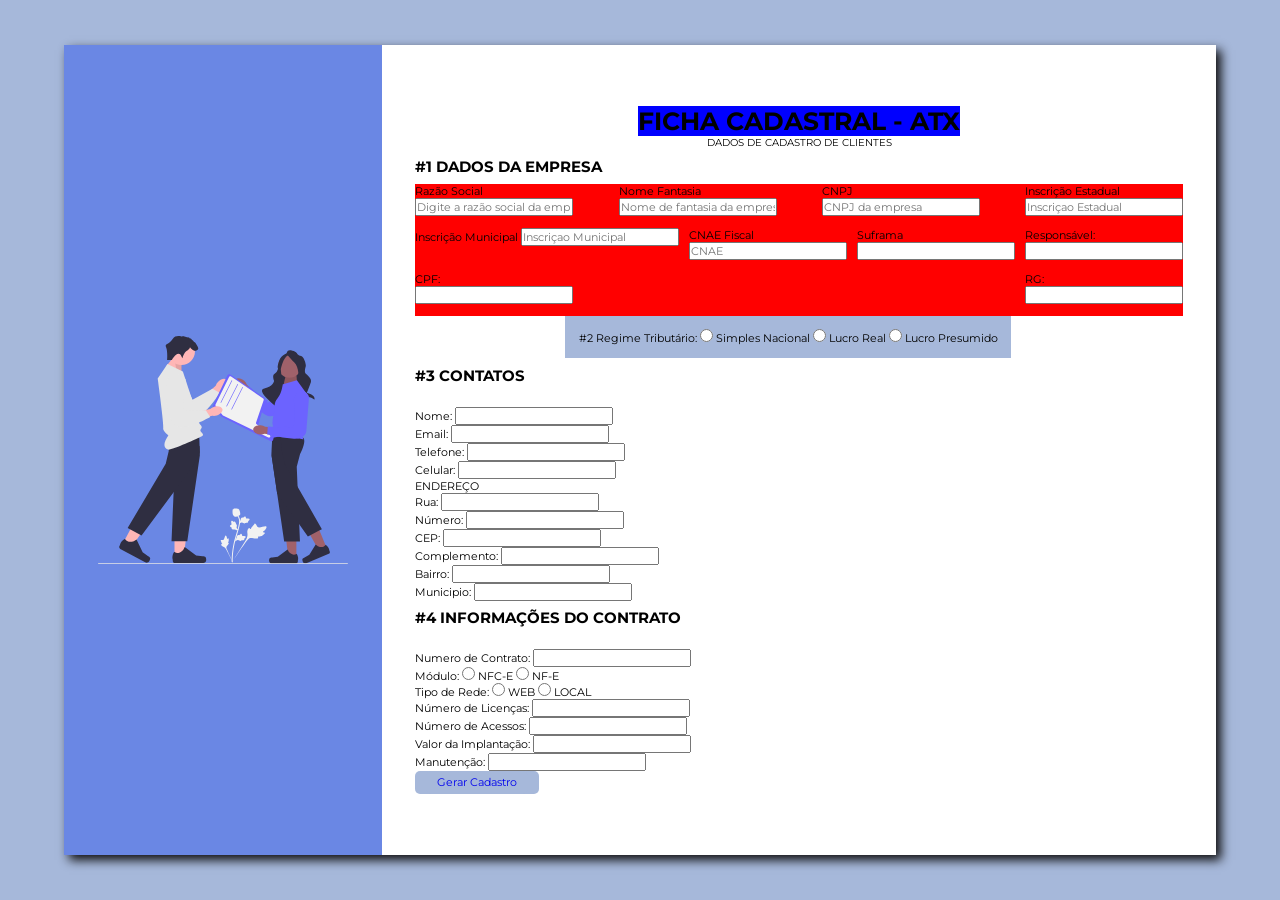
==== fichacadastral.html @ 081ea6ef "Correção Inserção de DIVS em cada input-box" ====
<!DOCTYPE html>
<html lang="pt-br">

<head>

    <!--METADADOS-->
    <meta charset="UTF-8">
    <meta http-equiv="X-UA-Compatible" content="IE=edge">
    <meta name="viewport" content="width=device-width, initial-scale=1.0">

    <!--TITULO DA PAGINA | ABA-->
    <title>Ficha Cadastral</title>

    <!--LINK DE CONEXÃO CSS-->
    <link rel="stylesheet" href="style.css">

</head>

<body>

    <div class="container">
        <div class="form-img">
            <img src="./img/undraw_sharing_knowledge_03vp.svg" alt="ATX FICHA">
        </div>

        <div class="form">
            <div class="title-form">
                <h1 class="title-form">FICHA CADASTRAL - ATX </h1>
                <p>DADOS DE CADASTRO DE CLIENTES</p>
            </div>

            <form action="#">
                <div class="input-geral">
                    <!-- #1 CLASSE CONTEINER DE DADOS DA EMPRESA #1-->
                    <topico class="categoria">#1 DADOS DA EMPRESA</topico>
                        
                        <div class="input-group">
                            <div class="input-box"> 
                            <label>Razão Social</label>
                            <input type="text" name="empresa" id="empresa" placeholder="Digite a razão social da empresa">
                        </div>
                        <div class="input-box">
                            <label>Nome Fantasia</label>
                            <input type="text" name="fantasia" id="fantasia" placeholder="Nome de fantasia da empresa">
                        </div>
                        <div class="input-box">
                            <label>CNPJ</label>
                            <input type="number" name="cnpj" id="cnpj" placeholder="CNPJ da empresa">
                        </div>
                        <div class="input-box">
                            <label>Inscrição Estadual</label>
                            <input type="number" name="ie" id="ie" placeholder="Inscriçao Estadual">
                        </div>
                        <div class="input-box">
                            <label>Inscrição Municipal</labe>
                            <input type="number" name="im" id="im" placeholder="Inscriçao Municipal">
                        </div>
                        <div class="input-box">
                            <label>CNAE Fiscal</label>
                            <input type="number" name="cnae" id="cnae" placeholder="CNAE">
                        </div>
                        <div class="input-box">
                            <label>Suframa</label>
                            <input type="number" name="suframa" id="Suframa">
                        </div>
                        <div class="input-box">
                            <label>Responsável:</label>
                            <input type="text" name="responsavel" id="Responsavel">
                        </div>
                        <div class="input-box">
                            <label>CPF:</label>
                            <input type="number" name="cpf" id="cpf">
                        </div>
                        <div class="input-box">
                            <label>RG:</label>
                            <input type="number" id="rg">
                        </div>
                                                            
                    </div>
                    <!--#2 CLASSE CONTEINER DE REGIME TRIBUTARIO #2-->
                    <div class="input-radio">
                        
                        <label>#2 Regime Tributário:</label>
                        <input type="radio" name="regime" value="SimplesNacional"> Simples Nacional
                        <input type="radio" name="regime" value="LucroReal"> Lucro Real
                        <input type="radio" name="regime" value="LucroPresumido"> Lucro Presumido    
                    </div>
                    <!--#3 CLASSE CONTEINER DE CONTATOS #3 -->    
                    <div class="input-contact">

                        <topico class="categoria">#3 CONTATOS</topico> <br>
                        
                        <div class="input-contact-box">
                            <label>Nome:</label>
                            <input type="text" name="nomeresponsavel" id="">
                        </div>
                        <div class="input-contact-box">
                            <label>Email:</label>
                            <input type="email" name="emailresponsavel" id="">
                        </div>
                        <div class="input-contact-box">
                            <label>Telefone:</label>
                            <input type="tel" name="telefone" id="">
                        </div>
                        <div class="input-contact-box">
                            <label>Celular:</label>
                            <input type="tel" name="celular" id="">
                        </div>
                        <topico>ENDEREÇO</topico> <br>

                        <div class="input-contact-box">
                            <label>Rua:</label>
                            <input type="text" name="rua" id="">
                        </div>
                        <div class="input-contact-box">
                            <label>Número:</label>
                            <input type="text" name="numeroend" id="">
                        </div>
                        <div class="input-contact-box">
                            <label>CEP:</label>
                            <input type="text" name="CEP" id="">
                        </div>
                        <div class="input-contact-box">
                            <label>Complemento:</label>
                            <input type="text" name="complemento" id="">
                        </div>
                        <div class="input-contact-box">
                            <label>Bairro:</label>
                            <input type="text" name="bairro" id="">
                        </div>
                        <div class="input-contact-box">
                            <label>Municipio:</label>
                            <input type="text" name="complemento" id="">
                        </div>


                    </div>
                
                    <div class="input-contract"> <!-- #4 CLASSE CONTEINER INFORMAÇÃO DO CONTRATO #4-->
                        <topico class="categoria"> #4 INFORMAÇÕES DO CONTRATO </topico> <br>

                        <label>Numero de Contrato:</label>
                        <input type="text" name="rua" id=""> <br>
                        <label>Módulo:</label>
                        <input type="radio" name="numeroend" id=""> NFC-E
                        <input type="radio" name="numeroend" id=""> NF-E <br>

                        <label>Tipo de Rede:</label>
                        <input type="radio" name="numeroend" id=""> WEB
                        <input type="radio" name="numeroend" id=""> LOCAL <br>

                        <label>Número de Licenças:</label>
                        <input type="number" name="qtlicenca" id=""> <br>

                        <label>Número de Acessos:</label>
                        <input type="number" name="qtacessos" id=""> <br>
                        <label>Valor da Implantação:</label>
                        <input type="text" name="valordaimplantacao"> <br>
                        <label>Manutenção:</label>
                        <input type="text" name="Manutenção">

                    </div>



            </form>
            <div class="button">
                <button><a href="#">Gerar Cadastro</a></button>
            </div>


    </div>




    </div> <!--fim-da-div-container-->



</body>

</html>
---- style.css ----
@import url('https://fonts.googleapis.com/css2?family=Montserrat:wght@300;400;500&display=swap');

/*ESCOPO GLOBAL*/
*{ 
    padding: 0;
    margin: 0;
    /*box-sizing: border-box;*/
    font-family: Montserrat, sans-serif;
    font-size: 11px;

}
/*Corpo body*/
body{
    width: 100%;
    height: 100vh;
    justify-content: center;
    display: flex;
    align-items: center;
    background-color: rgb(166, 184, 218);
    }

/*Bloco do Formulario*/
.container{
    width: 90%;
    height: 90vh;
    display: flex;
    box-shadow: 5px 5px 10px rgb(14, 13, 13);
        }

        /*Classe da IMAGEM DA ESQUERDA*/
.form-img{
    width: 20%;
    display: flex;
    justify-content: center;
    align-items: Center;
    background-color: #5f7ee6d7 ; 
    padding: 4rem;

}
/*IMAGEM DA ESQUERDA*/
.form-img img{
    width: 250px;
}

.form {
    width: 75%;
    display: flex;
    justify-content: center;
    align-items: center;
    flex-direction: column;
    background-color: white;
    padding: 3rem;
    }

.title-form > h1{
    font-size: 25px;
    display: dis;
    justify-content: center;
    background-color: blue;
    
    
}

.title-form > p{
    font-size: 10px;
    display: block;
    text-align:center;
}

.categoria{
    display: block;
    font-weight: bold;
    font-size: 15px; 
    padding-top: 0.7rem;
    padding-bottom: 0.7rem;
        
}

.button button, a{
    border:none;
    background-color: rgb(166, 184, 218);
    padding: 0.4rem 1rem;
    border-radius: 5px;
    cursor: pointer;
    text-decoration: none;


}
.input-group{
    display: flex;
    flex-wrap: wrap;
    justify-content: space-between;
    background-color: rgb(255, 0, 0);
}
.input-box{
    display: flex;
    flex-direction: column;
    margin-bottom: 1.1rem;
    
}

.input-data label{
    display: inline-block;
    justify-content: space-between;
    flex-direction: column;
      
}

.input-data input{
    margin: 0.2rem;
    padding: 0.3rem;
    border: none;
    border-radius: 5px;
    box-shadow: 1px 1px 4px #000000d7;
    margin-right: 3rem;
}

.input-radio {
    display: inline-block;
    margin-inline: 150px;
    padding: 1.2rem;
    
    background-color: rgb(166, 184, 218);
}

.input-contract{
    pa
}
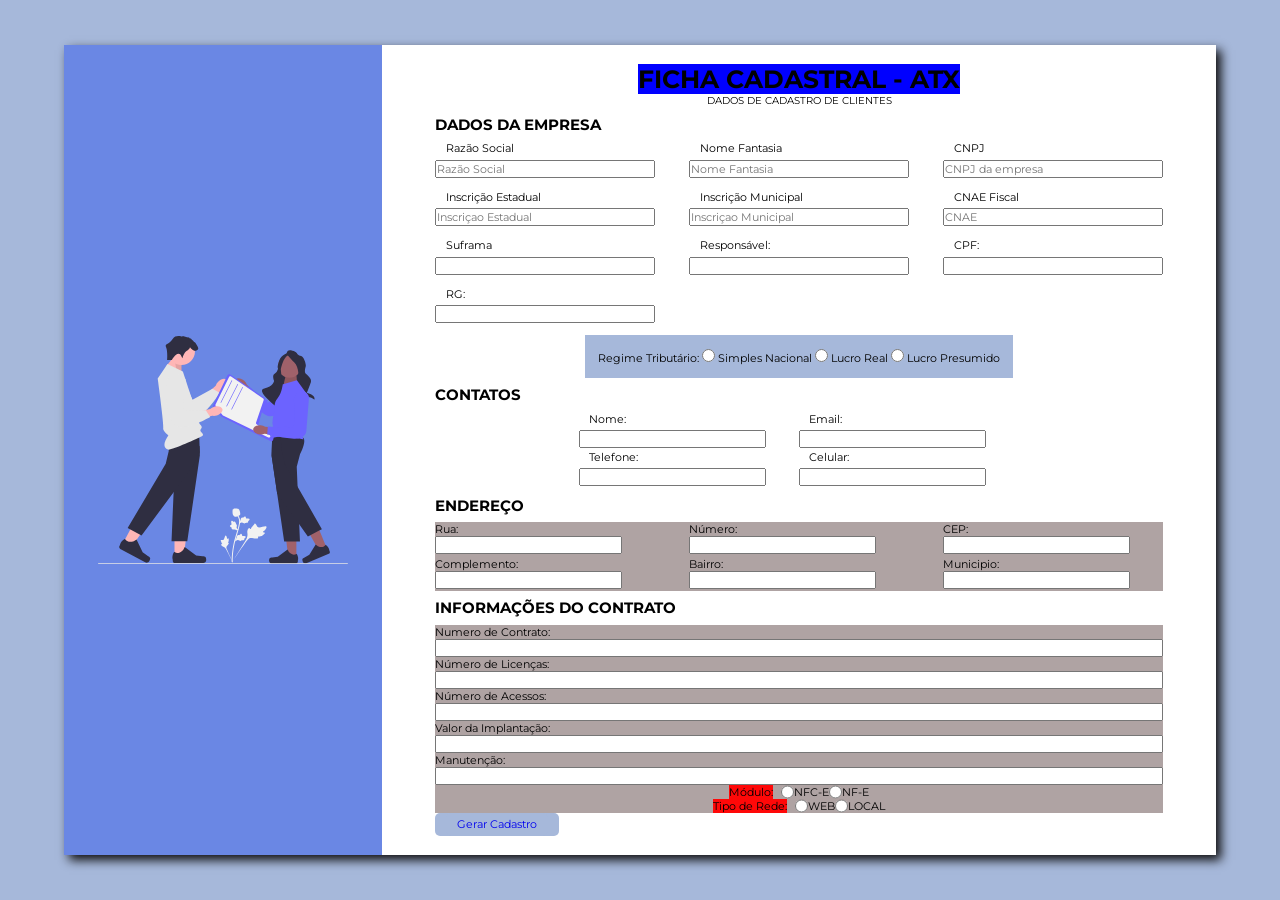
==== commit 1c17bb69: "Organização de GRID em CSS" ====
--- a/fichacadastral.html
+++ b/fichacadastral.html
@@ -17,153 +17,171 @@
 </head>
 
 <body>
-
     <div class="container">
         <div class="form-img">
             <img src="./img/undraw_sharing_knowledge_03vp.svg" alt="ATX FICHA">
         </div>
 
-        <div class="form">
+        <div class="head">
             <div class="title-form">
-                <h1 class="title-form">FICHA CADASTRAL - ATX </h1>
-                <p>DADOS DE CADASTRO DE CLIENTES</p>
-            </div>
-
-            <form action="#">
-                <div class="input-geral">
-                    <!-- #1 CLASSE CONTEINER DE DADOS DA EMPRESA #1-->
-                    <topico class="categoria">#1 DADOS DA EMPRESA</topico>
-                        
-                        <div class="input-group">
-                            <div class="input-box"> 
-                            <label>Razão Social</label>
-                            <input type="text" name="empresa" id="empresa" placeholder="Digite a razão social da empresa">
-                        </div>
-                        <div class="input-box">
-                            <label>Nome Fantasia</label>
-                            <input type="text" name="fantasia" id="fantasia" placeholder="Nome de fantasia da empresa">
-                        </div>
-                        <div class="input-box">
-                            <label>CNPJ</label>
-                            <input type="number" name="cnpj" id="cnpj" placeholder="CNPJ da empresa">
-                        </div>
-                        <div class="input-box">
-                            <label>Inscrição Estadual</label>
-                            <input type="number" name="ie" id="ie" placeholder="Inscriçao Estadual">
-                        </div>
-                        <div class="input-box">
-                            <label>Inscrição Municipal</labe>
-                            <input type="number" name="im" id="im" placeholder="Inscriçao Municipal">
-                        </div>
-                        <div class="input-box">
-                            <label>CNAE Fiscal</label>
-                            <input type="number" name="cnae" id="cnae" placeholder="CNAE">
-                        </div>
-                        <div class="input-box">
-                            <label>Suframa</label>
-                            <input type="number" name="suframa" id="Suframa">
-                        </div>
-                        <div class="input-box">
-                            <label>Responsável:</label>
-                            <input type="text" name="responsavel" id="Responsavel">
-                        </div>
-                        <div class="input-box">
-                            <label>CPF:</label>
-                            <input type="number" name="cpf" id="cpf">
-                        </div>
-                        <div class="input-box">
-                            <label>RG:</label>
-                            <input type="number" id="rg">
-                        </div>
-                                                            
-                    </div>
-                    <!--#2 CLASSE CONTEINER DE REGIME TRIBUTARIO #2-->
-                    <div class="input-radio">
-                        
-                        <label>#2 Regime Tributário:</label>
-                        <input type="radio" name="regime" value="SimplesNacional"> Simples Nacional
-                        <input type="radio" name="regime" value="LucroReal"> Lucro Real
-                        <input type="radio" name="regime" value="LucroPresumido"> Lucro Presumido    
-                    </div>
-                    <!--#3 CLASSE CONTEINER DE CONTATOS #3 -->    
-                    <div class="input-contact">
-
-                        <topico class="categoria">#3 CONTATOS</topico> <br>
-                        
-                        <div class="input-contact-box">
-                            <label>Nome:</label>
-                            <input type="text" name="nomeresponsavel" id="">
-                        </div>
-                        <div class="input-contact-box">
-                            <label>Email:</label>
-                            <input type="email" name="emailresponsavel" id="">
-                        </div>
-                        <div class="input-contact-box">
-                            <label>Telefone:</label>
-                            <input type="tel" name="telefone" id="">
-                        </div>
-                        <div class="input-contact-box">
-                            <label>Celular:</label>
-                            <input type="tel" name="celular" id="">
-                        </div>
-                        <topico>ENDEREÇO</topico> <br>
-
+            <h1 class="title-form">FICHA CADASTRAL - ATX </h1>
+            <p>DADOS DE CADASTRO DE CLIENTES</p>
+        </div>
+
+        <form action="#">
+            <div class="input-geral">
+                <!-- #1 CLASSE CONTEINER DE DADOS DA EMPRESA #1-->
+                <topico class="categoria">DADOS DA EMPRESA</topico>
+                    
+                <div class="input-group">
+
+                    <div class="input-box"> 
+                        <label>Razão Social</label>
+                        <input type="text" name="empresa" id="empresa" placeholder="Razão Social">
+                    </div>
+                    <div class="input-box">
+                        <label>Nome Fantasia</label>
+                        <input type="text" name="fantasia" id="fantasia" placeholder="Nome Fantasia">
+                    </div>
+                    <div class="input-box">
+                        <label>CNPJ</label>
+                        <input type="number" name="cnpj" id="cnpj" placeholder="CNPJ da empresa">
+                    </div>
+                    <div class="input-box">
+                        <label>Inscrição Estadual</label>
+                        <input type="number" name="ie" id="ie" placeholder="Inscriçao Estadual">
+                    </div>
+                    <div class="input-box">
+                        <label>Inscrição Municipal</label>
+                        <input type="number" name="im" id="im" placeholder="Inscriçao Municipal">
+                    </div>
+                    <div class="input-box">
+                        <label>CNAE Fiscal</label>
+                        <input type="number" name="cnae" id="cnae" placeholder="CNAE">
+                    </div>
+                    <div class="input-box">
+                        <label>Suframa</label>
+                        <input type="number" name="suframa" id="Suframa">
+                    </div>
+                    <div class="input-box">
+                        <label>Responsável:</label>
+                        <input type="text" name="responsavel" id="Responsavel">
+                    </div>
+                    <div class="input-box">
+                        <label>CPF:</label>
+                        <input type="number" name="cpf" id="cpf">
+                    </div>
+                    <div class="input-box">
+                        <label>RG:</label>
+                        <input type="number" id="rg">
+                    </div>
+                                                        
+                </div>
+                <!--#2 CLASSE CONTEINER DE REGIME TRIBUTARIO #2-->
+                <div class="input-radio">
+                    
+                    <label>Regime Tributário:</label>
+                    <input type="radio" name="regime" value="SimplesNacional"> Simples Nacional
+                    <input type="radio" name="regime" value="LucroReal"> Lucro Real
+                    <input type="radio" name="regime" value="LucroPresumido"> Lucro Presumido    
+                </div>
+                <!--#3 CLASSE CONTEINER DE CONTATOS #3 -->    
+
+                <div class="categoria">CONTATOS</div>
+                <div class="input-contact">
+
+                    <div class="input-contact-box">
+                        <label>Nome:</label>
+                        <input type="text" name="nomeresponsavel" id="">
+                    </div>
+                    <div class="input-contact-box">
+                        <label>Email:</label>
+                        <input type="email" name="emailresponsavel" id="">
+                    </div>
+                    <div class="input-contact-box">
+                        <label>Telefone:</label>
+                        <input type="tel" name="telefone" id="">
+                    </div>
+                    <div class="input-contact-box">
+                        <label>Celular:</label>
+                        <input type="tel" name="celular" id="">
+                    </div>
+                </div>
+
+                <div class="categoria">ENDEREÇO</div>
+
+                    <div class="input-adress">
                         <div class="input-contact-box">
                             <label>Rua:</label>
                             <input type="text" name="rua" id="">
-                        </div>
+                    </div>
                         <div class="input-contact-box">
                             <label>Número:</label>
                             <input type="text" name="numeroend" id="">
-                        </div>
+                    </div>
                         <div class="input-contact-box">
                             <label>CEP:</label>
                             <input type="text" name="CEP" id="">
-                        </div>
+                    </div>
                         <div class="input-contact-box">
                             <label>Complemento:</label>
                             <input type="text" name="complemento" id="">
-                        </div>
+                    </div>
                         <div class="input-contact-box">
                             <label>Bairro:</label>
                             <input type="text" name="bairro" id="">
-                        </div>
+                    </div>
                         <div class="input-contact-box">
                             <label>Municipio:</label>
                             <input type="text" name="complemento" id="">
-                        </div>
-
-
-                    </div>
+                    </div>
+                    </div>
+
+
                 
-                    <div class="input-contract"> <!-- #4 CLASSE CONTEINER INFORMAÇÃO DO CONTRATO #4-->
-                        <topico class="categoria"> #4 INFORMAÇÕES DO CONTRATO </topico> <br>
-
+            
+                <div class="input-contract"> <!-- #4 CLASSE CONTEINER INFORMAÇÃO DO CONTRATO #4-->
+                    <topico class="categoria">INFORMAÇÕES DO CONTRATO </topico> 
+
+                    <div class="input-contract-box">
                         <label>Numero de Contrato:</label>
-                        <input type="text" name="rua" id=""> <br>
-                        <label>Módulo:</label>
+                        <input type="text" name="rua" id="">
+                    </div>
+                    
+                    <div class="input-contract-box">
+                        <label>Número de Licenças:</label>
+                        <input type="number" name="qtlicenca" id="">
+                    </div>
+
+                    <div class="input-contract-box">
+                        <div>Número de Acessos:</div>
+                        <input type="number" name="qtacessos" id="">
+                    </div>
+                    <div class="input-contract-box">
+                        <div>Valor da Implantação:</div>
+                        <input type="text" name="valordaimplantacao">
+                    </div>
+                    <div class="input-contract-box">
+                        <div>Manutenção:</div>
+                        <input type="text" name="Manutenção">
+                    </div>
+                    <div class="input-contract-box-radio">
+                        <div>Módulo:</div>
                         <input type="radio" name="numeroend" id=""> NFC-E
-                        <input type="radio" name="numeroend" id=""> NF-E <br>
-
-                        <label>Tipo de Rede:</label>
+                        <input type="radio" name="numeroend" id=""> NF-E
+                    </div>
+
+                    <div class="input-contract-box-radio">
+                        <div>Tipo de Rede:</div>
                         <input type="radio" name="numeroend" id=""> WEB
-                        <input type="radio" name="numeroend" id=""> LOCAL <br>
-
-                        <label>Número de Licenças:</label>
-                        <input type="number" name="qtlicenca" id=""> <br>
-
-                        <label>Número de Acessos:</label>
-                        <input type="number" name="qtacessos" id=""> <br>
-                        <label>Valor da Implantação:</label>
-                        <input type="text" name="valordaimplantacao"> <br>
-                        <label>Manutenção:</label>
-                        <input type="text" name="Manutenção">
-
-                    </div>
-
-
-
-            </form>
+                        <input type="radio" name="numeroend" id=""> LOCAL
+                    </div>
+
+                </div>
+
+
+
+        </form>
             <div class="button">
                 <button><a href="#">Gerar Cadastro</a></button>
             </div>
--- a/style.css
+++ b/style.css
@@ -42,7 +42,7 @@
     width: 250px;
 }
 
-.form {
+.head {
     width: 75%;
     display: flex;
     justify-content: center;
@@ -87,10 +87,11 @@
 
 }
 .input-group{
-    display: flex;
-    flex-wrap: wrap;
+    display: grid;
+    grid-template-columns: 220px 220px 220px;
+    
     justify-content: space-between;
-    background-color: rgb(255, 0, 0);
+    padding: 1 rem 0;
 }
 .input-box{
     display: flex;
@@ -99,10 +100,11 @@
     
 }
 
-.input-data label{
+.input-group label{
     display: inline-block;
-    justify-content: space-between;
-    flex-direction: column;
+    margin-left: 5%;
+    margin-bottom: 2%;
+    
       
 }
 
@@ -123,6 +125,64 @@
     background-color: rgb(166, 184, 218);
 }
 
-.input-contract{
-    pa
+.input-contact{
+    display: grid;
+    grid-template-columns: 220px 220px;
+    
+    justify-content: center;
+    padding: 1 rem 0;
+}
+
+.input-contact label{
+    display: inline-block;
+    margin-left: 5%;
+    margin-bottom: 2%;
+    }
+
+.input-contact-box{
+    display: flex;
+    flex-direction: column;
+    margin-right: 3rem;
+    margin-bottom: 0.2rem;
+}    
+
+.input-adress{
+    display: grid;
+    grid-template-columns: 220px 220px 220px;
+    justify-content: space-between;
+    background-color: rgb(175, 163, 163);
+    padding: 1 rem 0;
+
+}
+
+.input-contract-box{
+    display: grid;
+    
+    
+    background-color: rgb(175, 163, 163);
+    padding: 1 rem 0;
+}
+
+.input-contract-box-radio{
+    display: flex;
+    justify-content: center; 
+    
+    background-color: rgb(175, 163, 163);
+    
+}
+
+.input-contract-box-radio > div{
+    display: block;
+    margin-right: 8px;
+    
+    background-color: rgb(255, 8, 8);
+    
+}
+
+.input-contract-box-radio > input{
+    display: block;
+    justify-content: end;
+    
+    background-color: rgb(0, 0, 0);
+    
 }
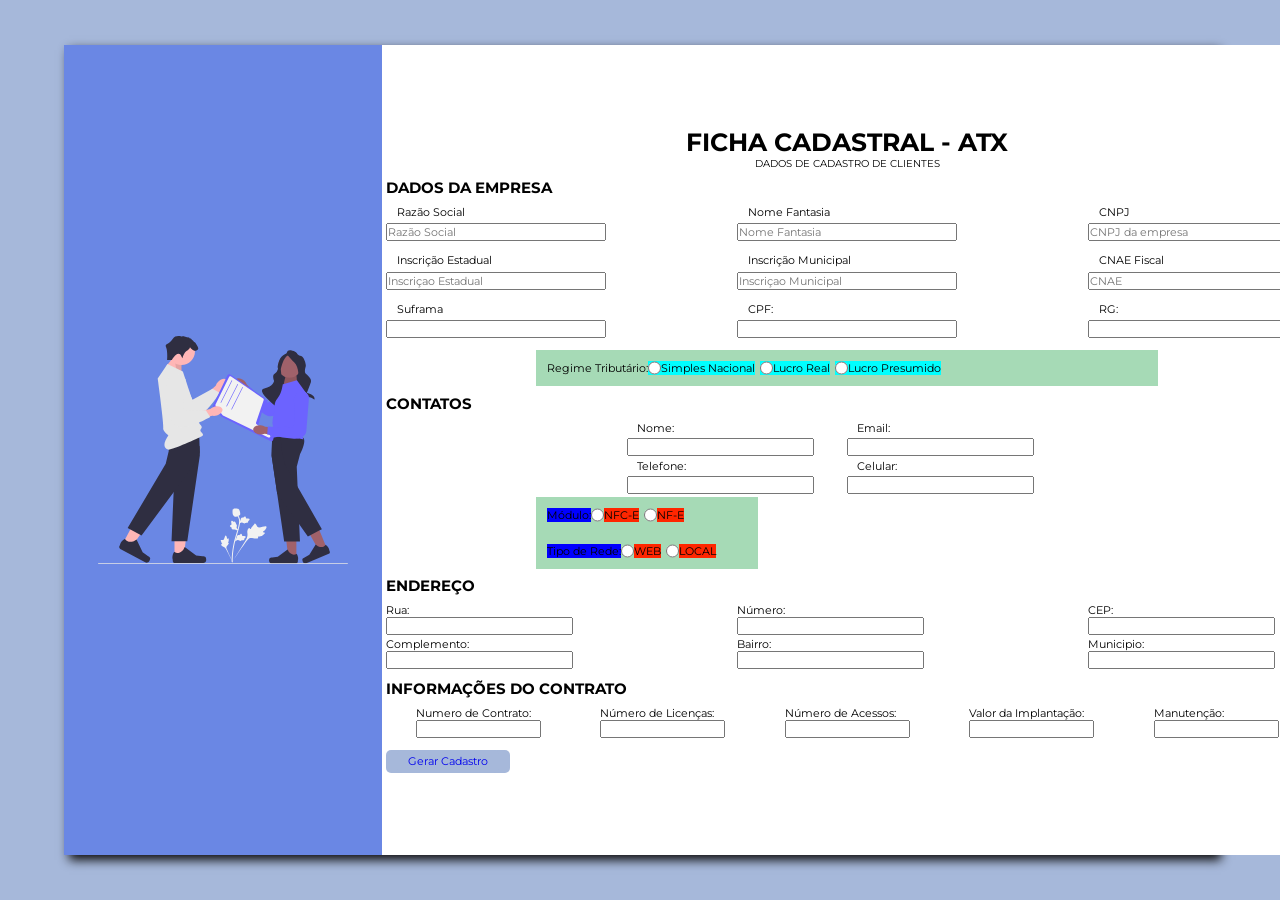
==== commit 1019dfcb: "Ajustes de RADIO" ====
--- a/fichacadastral.html
+++ b/fichacadastral.html
@@ -64,10 +64,6 @@
                         <input type="number" name="suframa" id="Suframa">
                     </div>
                     <div class="input-box">
-                        <label>Responsável:</label>
-                        <input type="text" name="responsavel" id="Responsavel">
-                    </div>
-                    <div class="input-box">
                         <label>CPF:</label>
                         <input type="number" name="cpf" id="cpf">
                     </div>
@@ -81,9 +77,15 @@
                 <div class="input-radio">
                     
                     <label>Regime Tributário:</label>
-                    <input type="radio" name="regime" value="SimplesNacional"> Simples Nacional
-                    <input type="radio" name="regime" value="LucroReal"> Lucro Real
-                    <input type="radio" name="regime" value="LucroPresumido"> Lucro Presumido    
+                    <div>
+                        <input type="radio" name="regime" value="SimplesNacional"> Simples Nacional
+                    </div>
+                    <div>
+                        <input type="radio" name="regime" value="LucroReal"> Lucro Real
+                    </div>
+                    <div>
+                        <input type="radio" name="regime" value="LucroPresumido"> Lucro Presumido
+                    </div>    
                 </div>
                 <!--#3 CLASSE CONTEINER DE CONTATOS #3 -->    
 
@@ -108,6 +110,21 @@
                     </div>
                 </div>
 
+                <div class="input-modulo">
+                    <div class="input-modulo-box">Módulo:</div>
+                    <input type="radio" name="numeroend" id=""> 
+                    <div class="moduloname">NFC-E</div>
+                    <input type="radio" name="numeroend" id=""> 
+                    <div class="moduloname">NF-E</div>
+                </div>
+
+                <div class="input-modulo">
+                    <div class="input-modulo-box">Tipo de Rede:</div>
+                    <input type="radio" name="numeroend" id=""> <div class="moduloname">WEB</div>
+                    <input type="radio" name="numeroend" id=""> <div class="moduloname">LOCAL</div>
+                </div>
+
+
                 <div class="categoria">ENDEREÇO</div>
 
                     <div class="input-adress">
@@ -139,9 +156,9 @@
 
 
                 
-            
+                <topico class="categoria">INFORMAÇÕES DO CONTRATO </topico>    
                 <div class="input-contract"> <!-- #4 CLASSE CONTEINER INFORMAÇÃO DO CONTRATO #4-->
-                    <topico class="categoria">INFORMAÇÕES DO CONTRATO </topico> 
+                     
 
                     <div class="input-contract-box">
                         <label>Numero de Contrato:</label>
@@ -165,21 +182,10 @@
                         <div>Manutenção:</div>
                         <input type="text" name="Manutenção">
                     </div>
-                    <div class="input-contract-box-radio">
-                        <div>Módulo:</div>
-                        <input type="radio" name="numeroend" id=""> NFC-E
-                        <input type="radio" name="numeroend" id=""> NF-E
-                    </div>
-
-                    <div class="input-contract-box-radio">
-                        <div>Tipo de Rede:</div>
-                        <input type="radio" name="numeroend" id=""> WEB
-                        <input type="radio" name="numeroend" id=""> LOCAL
-                    </div>
-
-                </div>
-
-
+                    
+
+                </div>
+                
 
         </form>
             <div class="button">
--- a/style.css
+++ b/style.css
@@ -56,10 +56,7 @@
     font-size: 25px;
     display: dis;
     justify-content: center;
-    background-color: blue;
-    
-    
-}
+    }
 
 .title-form > p{
     font-size: 10px;
@@ -118,11 +115,23 @@
 }
 
 .input-radio {
-    display: inline-block;
+    display: flex;
+    width: 600px;
     margin-inline: 150px;
-    padding: 1.2rem;
+    padding: 1rem;
+    background-color: rgb(166, 218, 182);
+}
+
+.input-radio > div{
+    display: inline-flex;
+    margin-right: 5px;
+    background-color: aqua;
+    justify-content: space-between
+}
+
+.input-radio > div > input{
+    background-color: rgb(250, 4, 4);
     
-    background-color: rgb(166, 184, 218);
 }
 
 .input-contact{
@@ -150,39 +159,38 @@
     display: grid;
     grid-template-columns: 220px 220px 220px;
     justify-content: space-between;
-    background-color: rgb(175, 163, 163);
     padding: 1 rem 0;
 
 }
 
-.input-contract-box{
+.input-contract{
     display: grid;
-    
-    
-    background-color: rgb(175, 163, 163);
+    grid-template-columns: 125px 125px 125px 125px 125px;
+    justify-content: space-around;
     padding: 1 rem 0;
 }
 
-.input-contract-box-radio{
+.input-contract-box{
     display: flex;
-    justify-content: center; 
-    
-    background-color: rgb(175, 163, 163);
-    
+    flex-direction: column;
+    margin-bottom: 1.1rem;
+    }
+
+.input-modulo{
+    display: flex;
+    width: 200px;
+    margin-inline: 150px;
+    padding: 1rem;
+    background-color: rgb(166, 218, 182);
 }
 
-.input-contract-box-radio > div{
-    display: block;
-    margin-right: 8px;
-    
-    background-color: rgb(255, 8, 8);
-    
+.input-modulo-box{
+    background-color: blue;
 }
 
-.input-contract-box-radio > input{
-    display: block;
-    justify-content: end;
-    
-    background-color: rgb(0, 0, 0);
-    
-}+.input-modulo > .moduloname{
+    display: inline-flex;
+    margin-right: 5px;
+    background-color: rgb(255, 38, 0);
+    justify-content: space-between
+}
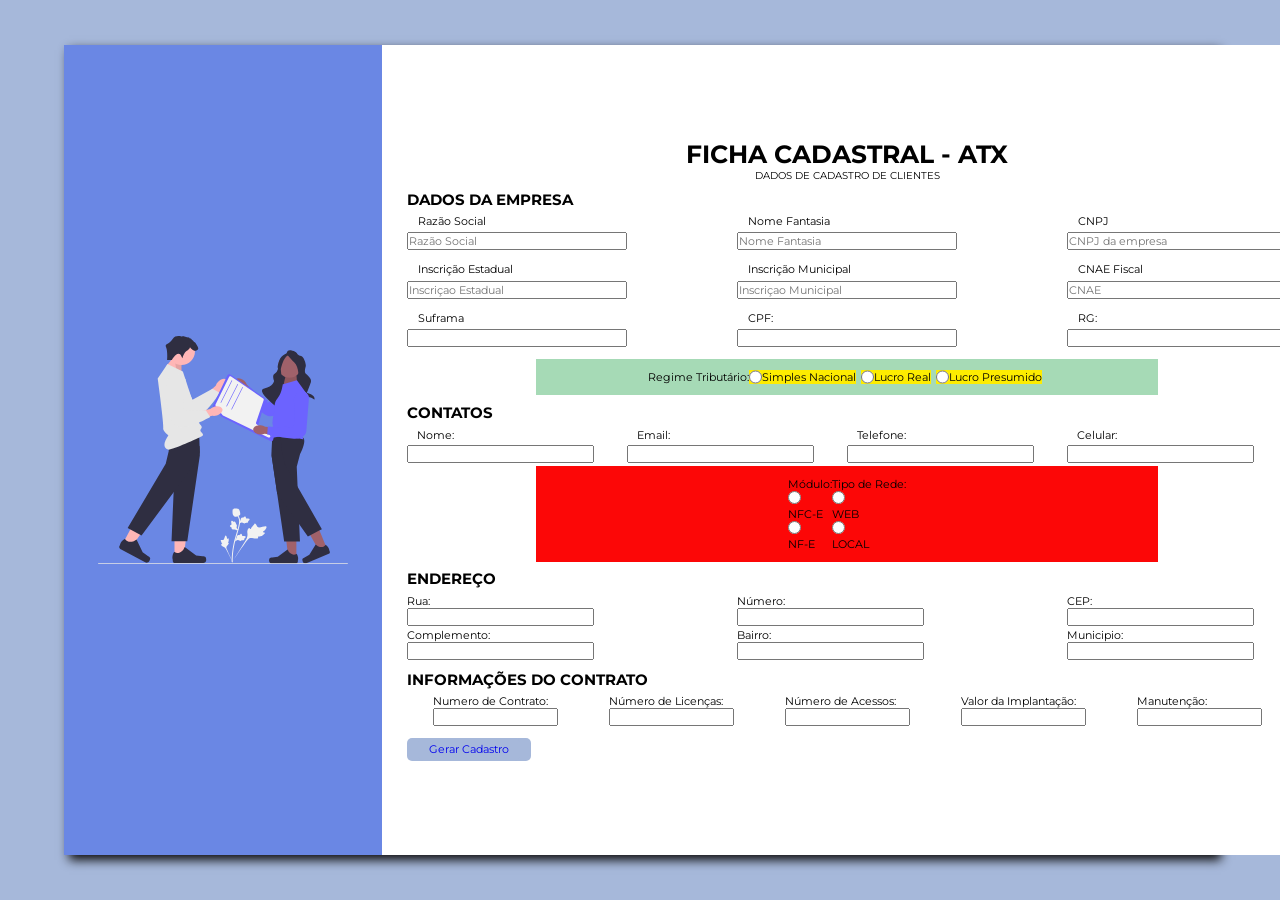
==== commit 6fb4b6b2: "alteração ratio" ====
--- a/fichacadastral.html
+++ b/fichacadastral.html
@@ -110,20 +110,23 @@
                     </div>
                 </div>
 
-                <div class="input-modulo">
-                    <div class="input-modulo-box">Módulo:</div>
-                    <input type="radio" name="numeroend" id=""> 
-                    <div class="moduloname">NFC-E</div>
-                    <input type="radio" name="numeroend" id=""> 
-                    <div class="moduloname">NF-E</div>
-                </div>
-
-                <div class="input-modulo">
-                    <div class="input-modulo-box">Tipo de Rede:</div>
-                    <input type="radio" name="numeroend" id=""> <div class="moduloname">WEB</div>
-                    <input type="radio" name="numeroend" id=""> <div class="moduloname">LOCAL</div>
-                </div>
-
+                <span class="input-modulo">
+
+                    
+                    <div class="input-modulo-box">
+                        <div>Módulo:</div>
+                        <input type="radio" name="numeroend" id="">
+                        <div>NFC-E</div>
+                        <input type="radio" name="numeroend" id="">
+                        <div>NF-E</div>
+                    </div>
+
+                    <div class="input-modulo-box">
+                        <div>Tipo de Rede:</div>
+                        <input type="radio" name="numeroend" id=""> <div class="moduloname">WEB</div>
+                        <input type="radio" name="numeroend" id=""> <div class="moduloname">LOCAL</div>
+                    </div>
+                    </span>
 
                 <div class="categoria">ENDEREÇO</div>
 
--- a/style.css
+++ b/style.css
@@ -69,7 +69,7 @@
     font-weight: bold;
     font-size: 15px; 
     padding-top: 0.7rem;
-    padding-bottom: 0.7rem;
+    padding-bottom: 0.5rem;
         
 }
 
@@ -117,7 +117,9 @@
 .input-radio {
     display: flex;
     width: 600px;
-    margin-inline: 150px;
+    margin-left: auto;
+    margin-right: auto;
+    justify-content: center;
     padding: 1rem;
     background-color: rgb(166, 218, 182);
 }
@@ -125,20 +127,15 @@
 .input-radio > div{
     display: inline-flex;
     margin-right: 5px;
-    background-color: aqua;
+    background-color: rgb(253, 236, 0);
     justify-content: space-between
-}
-
-.input-radio > div > input{
-    background-color: rgb(250, 4, 4);
-    
 }
 
 .input-contact{
     display: grid;
-    grid-template-columns: 220px 220px;
+    grid-template-columns: 220px 220px 220px 220px;
     
-    justify-content: center;
+    justify-content: left;
     padding: 1 rem 0;
 }
 
@@ -178,19 +175,11 @@
 
 .input-modulo{
     display: flex;
-    width: 200px;
-    margin-inline: 150px;
+    width: 600px;
+    justify-content: center;
+    margin-left: auto;
+    margin-right: auto;
     padding: 1rem;
-    background-color: rgb(166, 218, 182);
+    background-color: rgb(252, 7, 7);
 }
 
-.input-modulo-box{
-    background-color: blue;
-}
-
-.input-modulo > .moduloname{
-    display: inline-flex;
-    margin-right: 5px;
-    background-color: rgb(255, 38, 0);
-    justify-content: space-between
-}
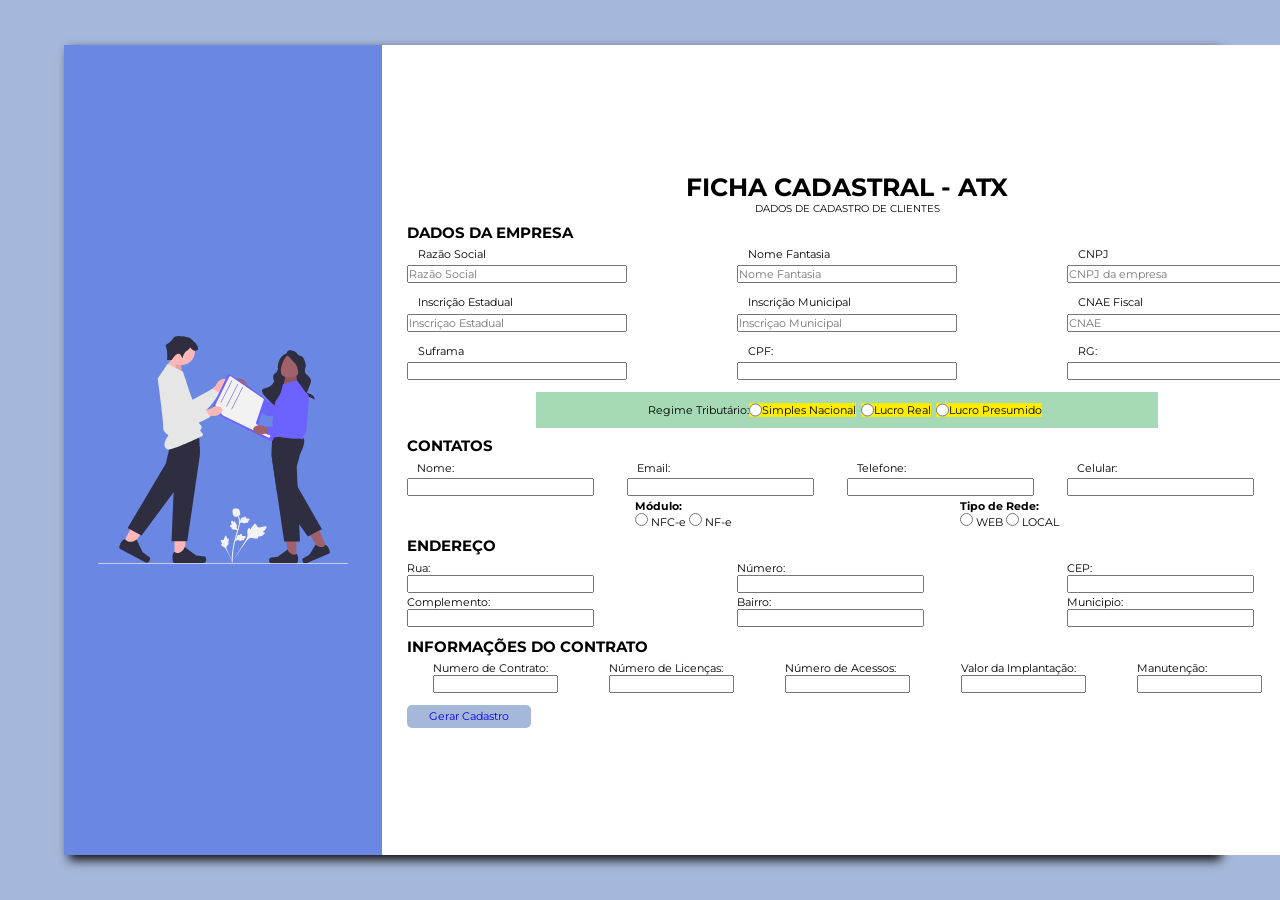
==== commit c1dfa2e7: "Correção Radio" ====
--- a/fichacadastral.html
+++ b/fichacadastral.html
@@ -111,22 +111,21 @@
                 </div>
 
                 <span class="input-modulo">
-
-                    
-                    <div class="input-modulo-box">
-                        <div>Módulo:</div>
-                        <input type="radio" name="numeroend" id="">
-                        <div>NFC-E</div>
-                        <input type="radio" name="numeroend" id="">
-                        <div>NF-E</div>
-                    </div>
-
-                    <div class="input-modulo-box">
-                        <div>Tipo de Rede:</div>
-                        <input type="radio" name="numeroend" id=""> <div class="moduloname">WEB</div>
-                        <input type="radio" name="numeroend" id=""> <div class="moduloname">LOCAL</div>
-                    </div>
-                    </span>
+                   
+                        <div>
+                            <h1>Módulo:</h1>
+                            <input type="radio" name="numeroend" id=""> <label for="">NFC-e</label>
+                            <input type="radio" name="numeroend" id=""> <label for="">NF-e</label>
+                        </div>
+
+                        <div>
+                            <h1>Tipo de Rede:</h1>
+                            <input type="radio" name="numeroend" id=""> <label for="">WEB</label>
+                            <input type="radio" name="numeroend" id=""> <label for="">LOCAL</label>
+                        </div>
+
+                    
+                </span>
 
                 <div class="categoria">ENDEREÇO</div>
 
--- a/style.css
+++ b/style.css
@@ -175,11 +175,7 @@
 
 .input-modulo{
     display: flex;
-    width: 600px;
-    justify-content: center;
-    margin-left: auto;
-    margin-right: auto;
-    padding: 1rem;
-    background-color: rgb(252, 7, 7);
+    justify-content: space-evenly;
+    
+    
 }
-
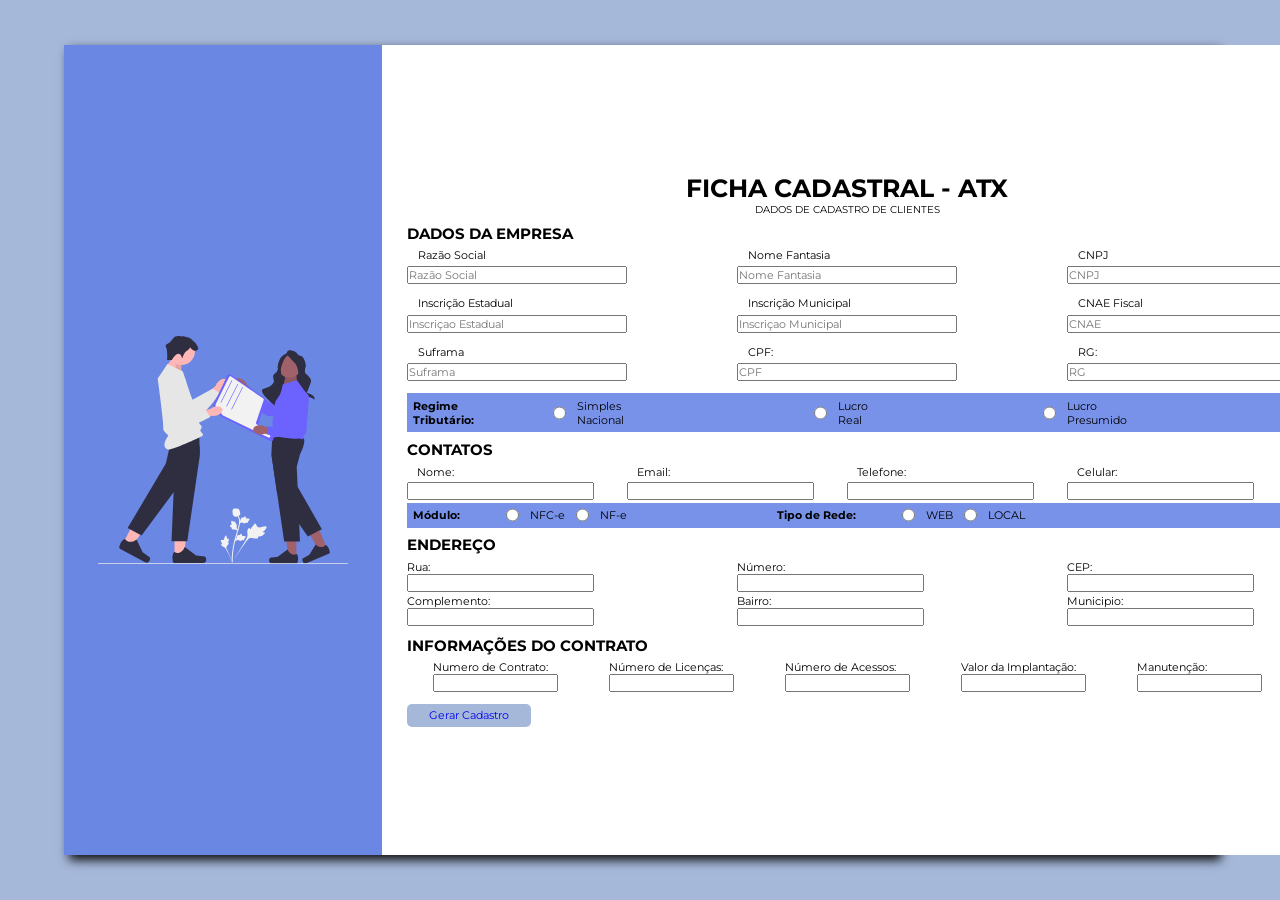
==== commit 93596f30: "Co-authored-by: Leandro <Azanniel@users.noreply.github.com>" ====
--- a/fichacadastral.html
+++ b/fichacadastral.html
@@ -36,20 +36,20 @@
                 <div class="input-group">
 
                     <div class="input-box"> 
-                        <label>Razão Social</label>
-                        <input type="text" name="empresa" id="empresa" placeholder="Razão Social">
-                    </div>
-                    <div class="input-box">
-                        <label>Nome Fantasia</label>
+                        <label for="razaosocial">Razão Social</label>
+                        <input type="text" name="razaosocial" id="razaosocial" placeholder="Razão Social">
+                    </div>
+                    <div class="input-box">
+                        <label for="fantasia">Nome Fantasia</label>
                         <input type="text" name="fantasia" id="fantasia" placeholder="Nome Fantasia">
                     </div>
                     <div class="input-box">
-                        <label>CNPJ</label>
-                        <input type="number" name="cnpj" id="cnpj" placeholder="CNPJ da empresa">
-                    </div>
-                    <div class="input-box">
-                        <label>Inscrição Estadual</label>
-                        <input type="number" name="ie" id="ie" placeholder="Inscriçao Estadual">
+                        <label for="cnpj">CNPJ</label>
+                        <input type="number" name="cnpj" id="cnpj" placeholder="CNPJ">
+                    </div>
+                    <div class="input-box">
+                        <label for="inscricaoestadual">Inscrição Estadual</label>
+                        <input type="number" name="inscricaoestadual" id="inscricaoestadual" placeholder="Inscriçao Estadual">
                     </div>
                     <div class="input-box">
                         <label>Inscrição Municipal</label>
@@ -61,29 +61,31 @@
                     </div>
                     <div class="input-box">
                         <label>Suframa</label>
-                        <input type="number" name="suframa" id="Suframa">
+                        <input type="number" name="suframa" id="Suframa" placeholder="Suframa">
                     </div>
                     <div class="input-box">
                         <label>CPF:</label>
-                        <input type="number" name="cpf" id="cpf">
+                        <input type="number" name="cpf" id="cpf" placeholder="CPF">
                     </div>
                     <div class="input-box">
                         <label>RG:</label>
-                        <input type="number" id="rg">
+                        <input type="number" id="rg" placeholder="RG">
                     </div>
                                                         
                 </div>
+
                 <!--#2 CLASSE CONTEINER DE REGIME TRIBUTARIO #2-->
+                
                 <div class="input-radio">
                     
-                    <label>Regime Tributário:</label>
-                    <div>
-                        <input type="radio" name="regime" value="SimplesNacional"> Simples Nacional
-                    </div>
-                    <div>
+                    <h1>Regime Tributário:</h1>
+                    <div class="input-radio-content">
+                        <input id=checkbox-1 type="radio" name="regime" value="SimplesNacional"> Simples Nacional
+                    </div>
+                    <div class="input-radio-content">
                         <input type="radio" name="regime" value="LucroReal"> Lucro Real
                     </div>
-                    <div>
+                    <div class="input-radio-content">
                         <input type="radio" name="regime" value="LucroPresumido"> Lucro Presumido
                     </div>    
                 </div>
@@ -110,16 +112,14 @@
                     </div>
                 </div>
 
-                <span class="input-modulo">
-                   
-                        <div>
-                            <h1>Módulo:</h1>
+                <span class="input-radio"">
+                        <h1>Módulo: </h1>
+                        <div class="input-radio-content">
                             <input type="radio" name="numeroend" id=""> <label for="">NFC-e</label>
                             <input type="radio" name="numeroend" id=""> <label for="">NF-e</label>
                         </div>
-
-                        <div>
-                            <h1>Tipo de Rede:</h1>
+                        <h1>Tipo de Rede:</h1>
+                        <div class="input-radio-content">
                             <input type="radio" name="numeroend" id=""> <label for="">WEB</label>
                             <input type="radio" name="numeroend" id=""> <label for="">LOCAL</label>
                         </div>
--- a/style.css
+++ b/style.css
@@ -9,6 +9,15 @@
     font-size: 11px;
 
 }
+
+:root{
+    --cor01: #5f7ee6d7;
+    --cor02: #654665;
+    --cor03: #654665;
+    --cor04: #654665;
+    
+}
+
 /*Corpo body*/
 body{
     width: 100%;
@@ -116,20 +125,33 @@
 
 .input-radio {
     display: flex;
-    width: 600px;
+    width: 100%;
     margin-left: auto;
     margin-right: auto;
-    justify-content: center;
-    padding: 1rem;
-    background-color: rgb(166, 218, 182);
+    padding: 0.5rem;
+    background-color: #5f7ee6d7 ;
+    }
+.input-radio h1{
+    display: inline;
+    margin-right: 35px;
 }
 
 .input-radio > div{
-    display: inline-flex;
-    margin-right: 5px;
-    background-color: rgb(253, 236, 0);
-    justify-content: space-between
-}
+    margin-right: 150px;
+    width: auto;
+}
+
+.input-radio-content  input {
+        margin-right: 1rem;
+        margin-left: 1rem;
+}
+
+.input-radio-content{
+    display: flex;
+    margin-right: 10px;
+    justify-content:space-around;
+}    
+
 
 .input-contact{
     display: grid;
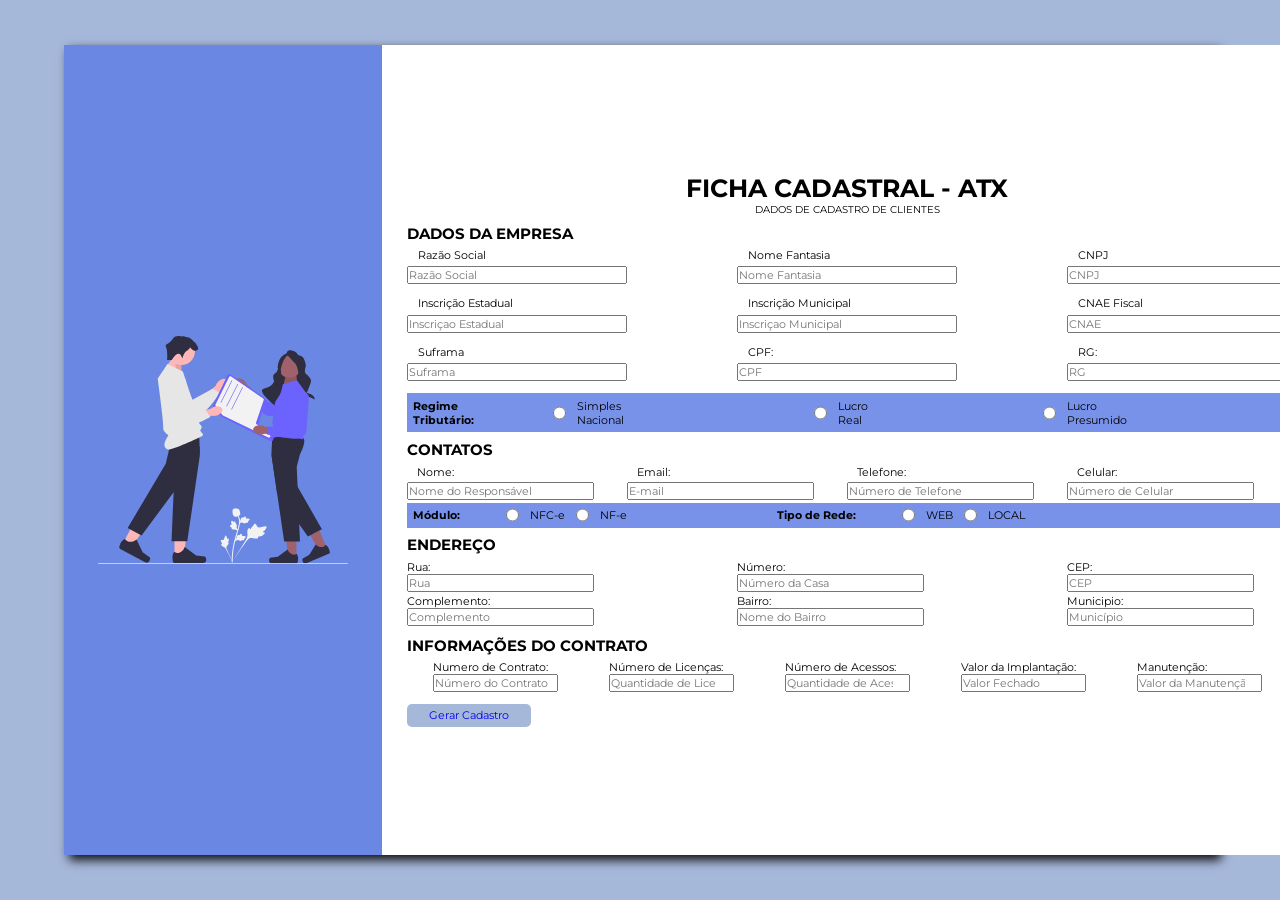
==== commit 615b30b1: "coomit" ====
--- a/fichacadastral.html
+++ b/fichacadastral.html
@@ -2,18 +2,14 @@
 <html lang="pt-br">
 
 <head>
-
     <!--METADADOS-->
     <meta charset="UTF-8">
     <meta http-equiv="X-UA-Compatible" content="IE=edge">
     <meta name="viewport" content="width=device-width, initial-scale=1.0">
-
     <!--TITULO DA PAGINA | ABA-->
     <title>Ficha Cadastral</title>
-
     <!--LINK DE CONEXÃO CSS-->
     <link rel="stylesheet" href="style.css">
-
 </head>
 
 <body>
@@ -28,161 +24,156 @@
             <p>DADOS DE CADASTRO DE CLIENTES</p>
         </div>
 
-        <form action="#">
+    <form action="#">
             <div class="input-geral">
                 <!-- #1 CLASSE CONTEINER DE DADOS DA EMPRESA #1-->
                 <topico class="categoria">DADOS DA EMPRESA</topico>
+            <div class="input-group">
+            <div class="input-box"> 
+                <label for="razaosocial">Razão Social</label>
+                <input type="text" name="razaosocial" id="razaosocial" placeholder="Razão Social">
+            </div>
+            <div class="input-box">
+                <label for="fantasia">Nome Fantasia</label>
+                <input type="text" name="fantasia" id="fantasia" placeholder="Nome Fantasia">
+            </div>
+            <div class="input-box">
+                <label for="cnpj">CNPJ</label>
+                <input type="number" name="cnpj" id="cnpj" placeholder="CNPJ">
+            </div>
+            <div class="input-box">
+                <label for="inscricaoestadual">Inscrição Estadual</label>
+                <input type="number" name="inscricaoestadual" id="inscricaoestadual" placeholder="Inscriçao Estadual">
+            </div>
+            <div class="input-box">
+                <label for="inscricaomunicipal">Inscrição Municipal</label>
+                <input type="number" name="inscricaomunicipal" id="inscricaomunicipal" placeholder="Inscriçao Municipal">
+            </div>
+            <div class="input-box">
+                <label for="cnae">CNAE Fiscal</label>
+                <input type="number" name="cnae" id="cnae" placeholder="CNAE">
+            </div>
+            <div class="input-box">
+                <label for="suframa">Suframa</label>
+                <input type="number" name="suframa" id="suframa" placeholder="Suframa">
+            </div>
+            <div class="input-box">
+                <label for="cpf">CPF:</label>
+                <input type="number" name="cpf" id="cpf" placeholder="CPF">
+            </div>
+            <div class="input-box">
+                <label for="rg">RG:</label>
+                <input type="number" id="rg" placeholder="RG">
+            </div>
+                                                    
+            </div>
+
+            <!--#2 CLASSE CONTEINER DE REGIME TRIBUTARIO #2-->
+            
+            <div class="input-radio">
+                
+            <h1>Regime Tributário:</h1>
+            <div class="input-radio-content">
+                <input id=checkbox-1 type="radio" name="regime" value="SimplesNacional"> Simples Nacional
+            </div>
+            <div class="input-radio-content">
+                <input type="radio" name="regime" value="LucroReal"> Lucro Real
+            </div>
+            <div class="input-radio-content">
+                <input type="radio" name="regime" value="LucroPresumido"> Lucro Presumido
+            </div>    
+            </div>
+            <!--#3 CLASSE CONTEINER DE CONTATOS #3 -->    
+
+            <div class="categoria">CONTATOS</div>
+            <div class="input-contact">
+
+                <div class="input-contact-box">
+                    <label>Nome:</label>
+                    <input type="text" name="nomeresponsavel" id="" placeholder="Nome do Responsável">
+                </div>
+                <div class="input-contact-box">
+                    <label>Email:</label>
+                    <input type="email" name="emailresponsavel" id="" placeholder="E-mail">
+                </div>
+                <div class="input-contact-box">
+                    <label>Telefone:</label>
+                    <input type="tel" name="telefone" id="" placeholder="Número de Telefone">
+                </div>
+                <div class="input-contact-box">
+                    <label>Celular:</label>
+                    <input type="tel" name="celular" id="" placeholder="Número de Celular">
+                </div>
+            </div>
+
+            <span class="input-radio">
+                    <h1>Módulo: </h1>
+                    <div class="input-radio-content">
+                        <input type="radio" name="numeroend" id=""> <label for="">NFC-e</label>
+                        <input type="radio" name="numeroend" id=""> <label for="">NF-e</label>
+                    </div>
+                    <h1>Tipo de Rede:</h1>
+                    <div class="input-radio-content">
+                        <input type="radio" name="numeroend" id=""> <label for="">WEB</label>
+                        <input type="radio" name="numeroend" id=""> <label for="">LOCAL</label>
+                    </div>
+            </span>
+
+                <div class="categoria">ENDEREÇO</div>
+
+                    <div class="input-adress">
+                        <div class="input-contact-box">
+                            <label>Rua:</label>
+                            <input type="text" name="rua" id="" placeholder="Rua">
+                    </div>
+                        <div class="input-contact-box">
+                            <label>Número:</label>
+                            <input type="text" name="numeroend" id="" placeholder="Número da Casa">
+                    </div>
+                        <div class="input-contact-box">
+                            <label>CEP:</label>
+                            <input type="text" name="CEP" id="" placeholder="CEP">
+                        </div>
+                        <div class="input-contact-box">
+                            <label>Complemento:</label>
+                            <input type="text" name="complemento" id="" placeholder="Complemento">
+                    </div>
+                        <div class="input-contact-box">
+                            <label>Bairro:</label>
+                            <input type="text" name="bairro" id="" placeholder="Nome do Bairro">
+                    </div>
+                        <div class="input-contact-box">
+                            <label>Municipio:</label>
+                            <input type="text" name="complemento" id="" placeholder="Município">
+                    </div>
+                    </div>
+
+
+                <!-- #4 CLASSE CONTEINER INFORMAÇÃO DO CONTRATO #4-->
+                <topico class="categoria">INFORMAÇÕES DO CONTRATO </topico>    
+                <div class="input-contract"> 
+                     
+                    <div class="input-contract-box">
+                        <label>Numero de Contrato:</label>
+                        <input type="text" name="rua" id="" placeholder="Número do Contrato">
+                    </div>
                     
-                <div class="input-group">
-
-                    <div class="input-box"> 
-                        <label for="razaosocial">Razão Social</label>
-                        <input type="text" name="razaosocial" id="razaosocial" placeholder="Razão Social">
-                    </div>
-                    <div class="input-box">
-                        <label for="fantasia">Nome Fantasia</label>
-                        <input type="text" name="fantasia" id="fantasia" placeholder="Nome Fantasia">
-                    </div>
-                    <div class="input-box">
-                        <label for="cnpj">CNPJ</label>
-                        <input type="number" name="cnpj" id="cnpj" placeholder="CNPJ">
-                    </div>
-                    <div class="input-box">
-                        <label for="inscricaoestadual">Inscrição Estadual</label>
-                        <input type="number" name="inscricaoestadual" id="inscricaoestadual" placeholder="Inscriçao Estadual">
-                    </div>
-                    <div class="input-box">
-                        <label>Inscrição Municipal</label>
-                        <input type="number" name="im" id="im" placeholder="Inscriçao Municipal">
-                    </div>
-                    <div class="input-box">
-                        <label>CNAE Fiscal</label>
-                        <input type="number" name="cnae" id="cnae" placeholder="CNAE">
-                    </div>
-                    <div class="input-box">
-                        <label>Suframa</label>
-                        <input type="number" name="suframa" id="Suframa" placeholder="Suframa">
-                    </div>
-                    <div class="input-box">
-                        <label>CPF:</label>
-                        <input type="number" name="cpf" id="cpf" placeholder="CPF">
-                    </div>
-                    <div class="input-box">
-                        <label>RG:</label>
-                        <input type="number" id="rg" placeholder="RG">
-                    </div>
-                                                        
-                </div>
-
-                <!--#2 CLASSE CONTEINER DE REGIME TRIBUTARIO #2-->
-                
-                <div class="input-radio">
-                    
-                    <h1>Regime Tributário:</h1>
-                    <div class="input-radio-content">
-                        <input id=checkbox-1 type="radio" name="regime" value="SimplesNacional"> Simples Nacional
-                    </div>
-                    <div class="input-radio-content">
-                        <input type="radio" name="regime" value="LucroReal"> Lucro Real
-                    </div>
-                    <div class="input-radio-content">
-                        <input type="radio" name="regime" value="LucroPresumido"> Lucro Presumido
-                    </div>    
-                </div>
-                <!--#3 CLASSE CONTEINER DE CONTATOS #3 -->    
-
-                <div class="categoria">CONTATOS</div>
-                <div class="input-contact">
-
-                    <div class="input-contact-box">
-                        <label>Nome:</label>
-                        <input type="text" name="nomeresponsavel" id="">
-                    </div>
-                    <div class="input-contact-box">
-                        <label>Email:</label>
-                        <input type="email" name="emailresponsavel" id="">
-                    </div>
-                    <div class="input-contact-box">
-                        <label>Telefone:</label>
-                        <input type="tel" name="telefone" id="">
-                    </div>
-                    <div class="input-contact-box">
-                        <label>Celular:</label>
-                        <input type="tel" name="celular" id="">
-                    </div>
-                </div>
-
-                <span class="input-radio"">
-                        <h1>Módulo: </h1>
-                        <div class="input-radio-content">
-                            <input type="radio" name="numeroend" id=""> <label for="">NFC-e</label>
-                            <input type="radio" name="numeroend" id=""> <label for="">NF-e</label>
-                        </div>
-                        <h1>Tipo de Rede:</h1>
-                        <div class="input-radio-content">
-                            <input type="radio" name="numeroend" id=""> <label for="">WEB</label>
-                            <input type="radio" name="numeroend" id=""> <label for="">LOCAL</label>
-                        </div>
-
-                    
-                </span>
-
-                <div class="categoria">ENDEREÇO</div>
-
-                    <div class="input-adress">
-                        <div class="input-contact-box">
-                            <label>Rua:</label>
-                            <input type="text" name="rua" id="">
-                    </div>
-                        <div class="input-contact-box">
-                            <label>Número:</label>
-                            <input type="text" name="numeroend" id="">
-                    </div>
-                        <div class="input-contact-box">
-                            <label>CEP:</label>
-                            <input type="text" name="CEP" id="">
-                    </div>
-                        <div class="input-contact-box">
-                            <label>Complemento:</label>
-                            <input type="text" name="complemento" id="">
-                    </div>
-                        <div class="input-contact-box">
-                            <label>Bairro:</label>
-                            <input type="text" name="bairro" id="">
-                    </div>
-                        <div class="input-contact-box">
-                            <label>Municipio:</label>
-                            <input type="text" name="complemento" id="">
-                    </div>
-                    </div>
-
-
-                
-                <topico class="categoria">INFORMAÇÕES DO CONTRATO </topico>    
-                <div class="input-contract"> <!-- #4 CLASSE CONTEINER INFORMAÇÃO DO CONTRATO #4-->
-                     
-
-                    <div class="input-contract-box">
-                        <label>Numero de Contrato:</label>
-                        <input type="text" name="rua" id="">
-                    </div>
-                    
                     <div class="input-contract-box">
                         <label>Número de Licenças:</label>
-                        <input type="number" name="qtlicenca" id="">
+                        <input type="number" name="qtlicenca" id="" placeholder="Quantidade de Licenças">
                     </div>
 
                     <div class="input-contract-box">
                         <div>Número de Acessos:</div>
-                        <input type="number" name="qtacessos" id="">
+                        <input type="number" name="qtacessos" id="" placeholder="Quantidade de Acessos">
                     </div>
                     <div class="input-contract-box">
                         <div>Valor da Implantação:</div>
-                        <input type="text" name="valordaimplantacao">
+                        <input type="number" name="valordaimplantacao" placeholder="Valor Fechado">
                     </div>
                     <div class="input-contract-box">
                         <div>Manutenção:</div>
-                        <input type="text" name="Manutenção">
+                        <input type="number" name="Valor Manutenção" placeholder="Valor da Manutenção">
                     </div>
                     
 
--- a/style.css
+++ b/style.css
@@ -118,7 +118,7 @@
     margin: 0.2rem;
     padding: 0.3rem;
     border: none;
-    border-radius: 5px;
+    border-radius: 10px;
     box-shadow: 1px 1px 4px #000000d7;
     margin-right: 3rem;
 }
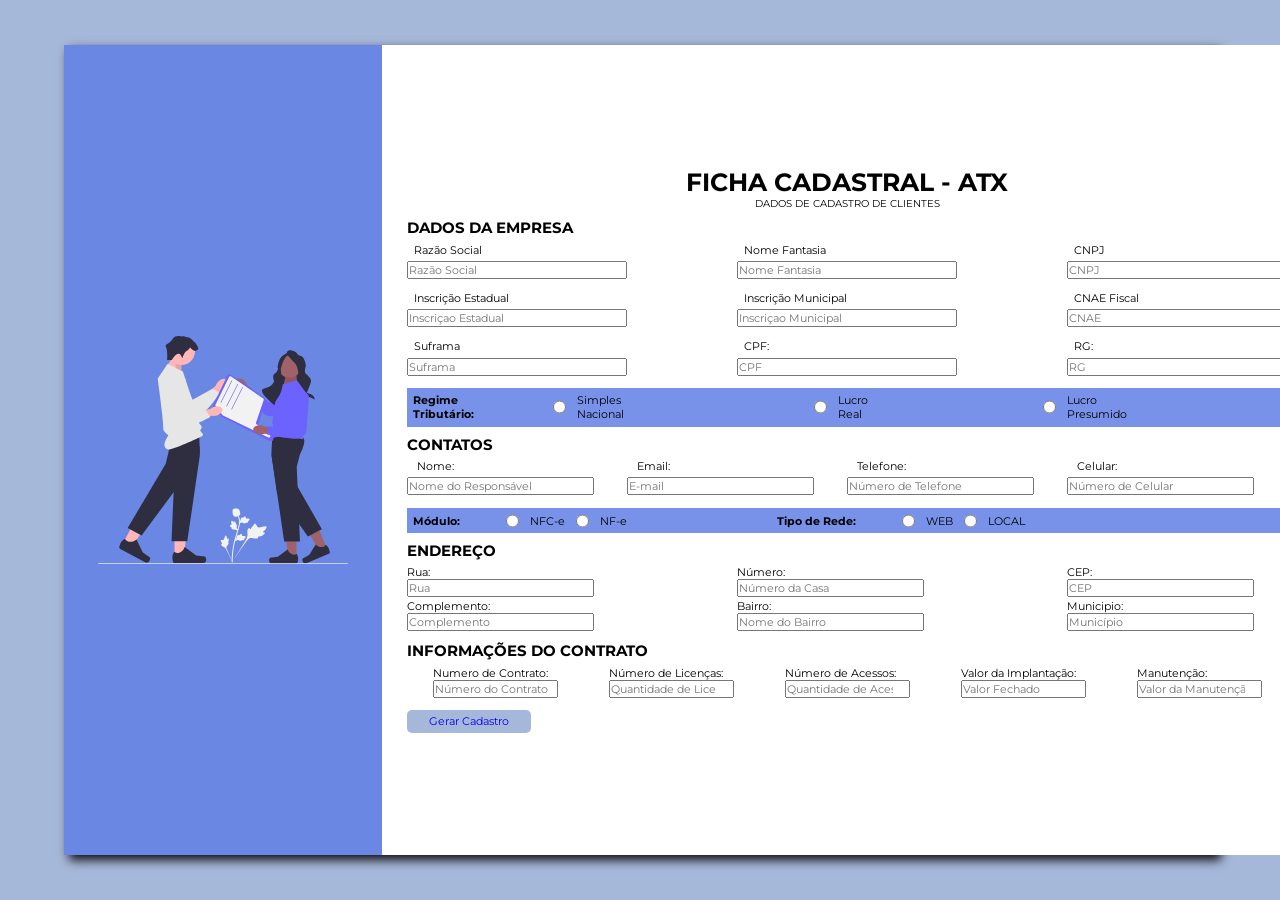
==== commit 9bd60ee3: "Align div.contact & div.endereço" ====
--- a/fichacadastral.html
+++ b/fichacadastral.html
@@ -68,7 +68,7 @@
                                                     
             </div>
 
-            <!--#2 CLASSE CONTEINER DE REGIME TRIBUTARIO #2-->
+            <!--#1.2 CLASSE CONTEINER DE REGIME TRIBUTARIO #-->
             
             <div class="input-radio">
                 
@@ -83,7 +83,7 @@
                 <input type="radio" name="regime" value="LucroPresumido"> Lucro Presumido
             </div>    
             </div>
-            <!--#3 CLASSE CONTEINER DE CONTATOS #3 -->    
+            <!--#2 CLASSE CONTEINER DE CONTATOS #2 -->    
 
             <div class="categoria">CONTATOS</div>
             <div class="input-contact">
@@ -118,7 +118,7 @@
                         <input type="radio" name="numeroend" id=""> <label for="">LOCAL</label>
                     </div>
             </span>
-
+                 <!-- #3 CLASSE CONTEINER INFORMAÇÃO DO ENDEREÇO #3-->
                 <div class="categoria">ENDEREÇO</div>
 
                     <div class="input-adress">
--- a/style.css
+++ b/style.css
@@ -108,7 +108,7 @@
 
 .input-group label{
     display: inline-block;
-    margin-left: 5%;
+    margin-left: 3%;
     margin-bottom: 2%;
     
       
@@ -156,7 +156,7 @@
 .input-contact{
     display: grid;
     grid-template-columns: 220px 220px 220px 220px;
-    
+    padding-bottom: 1rem;
     justify-content: left;
     padding: 1 rem 0;
 }
@@ -172,6 +172,7 @@
     flex-direction: column;
     margin-right: 3rem;
     margin-bottom: 0.2rem;
+    
 }    
 
 .input-adress{
